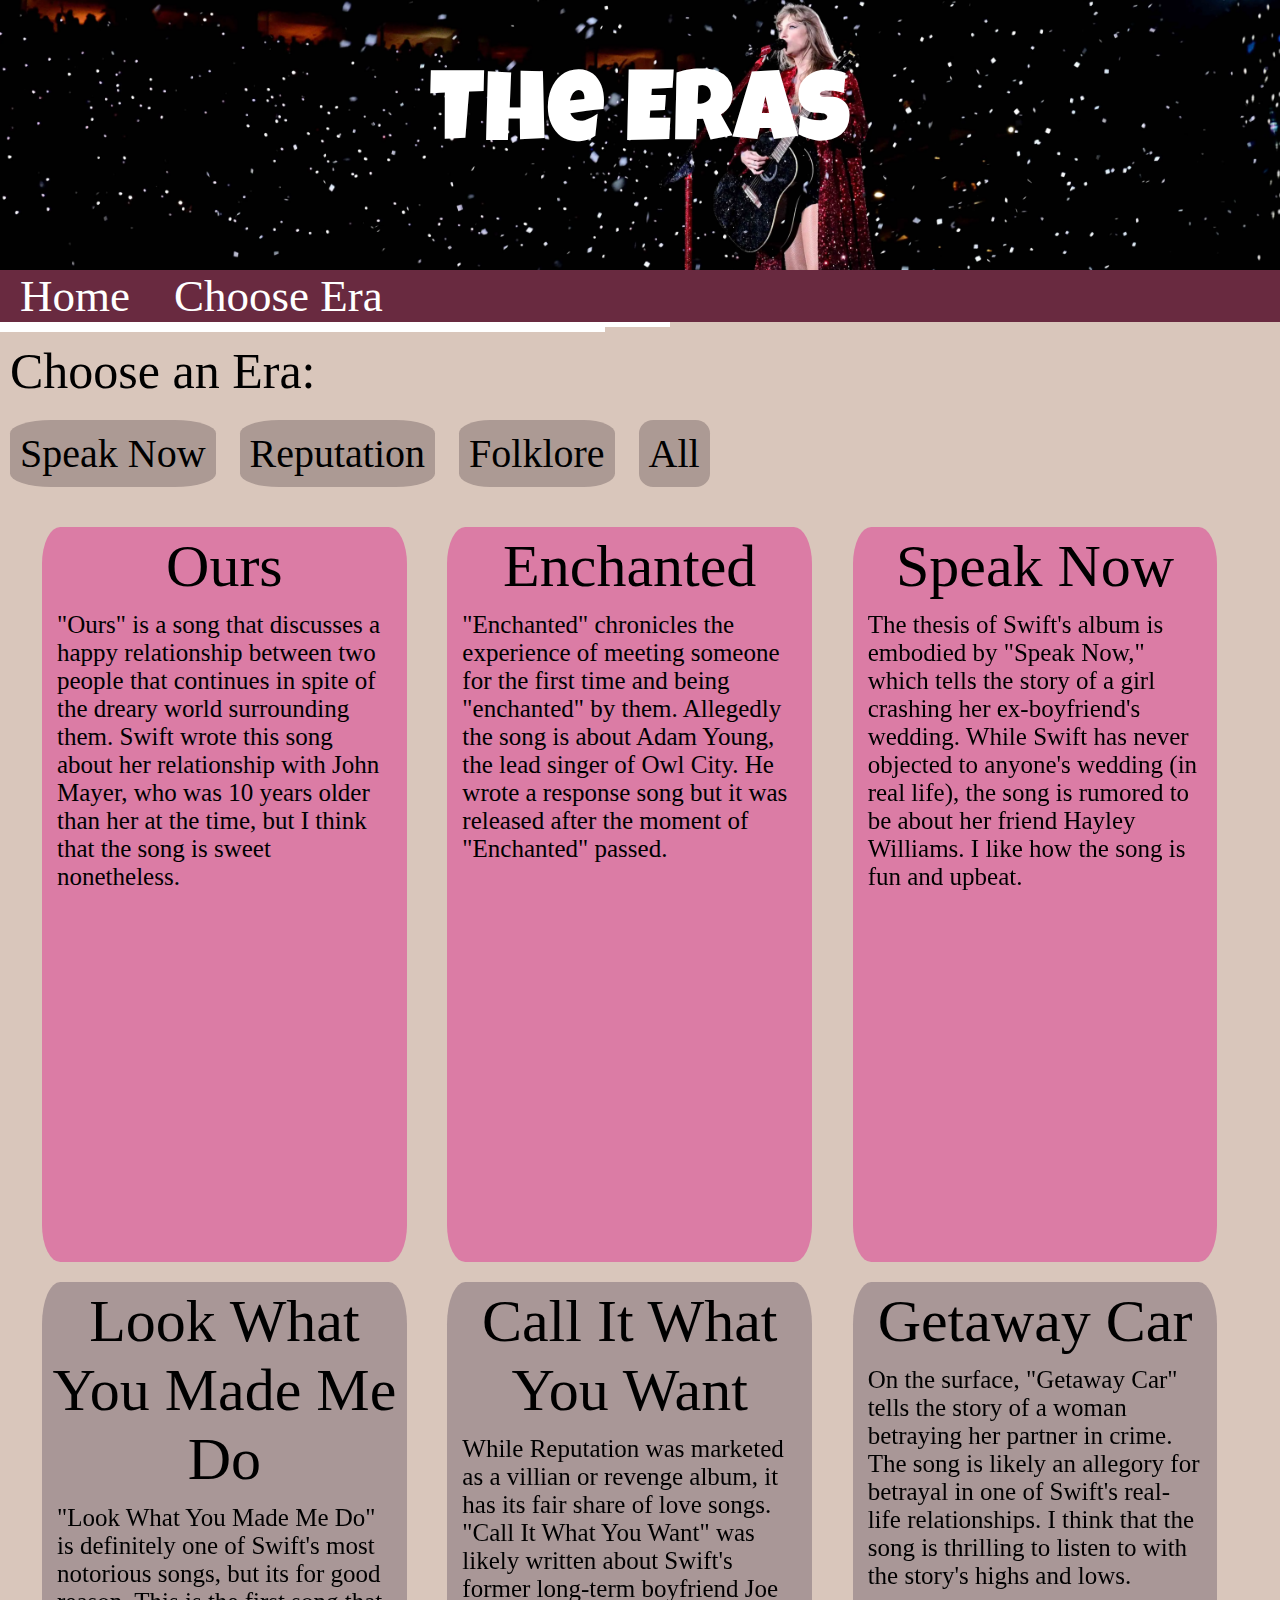
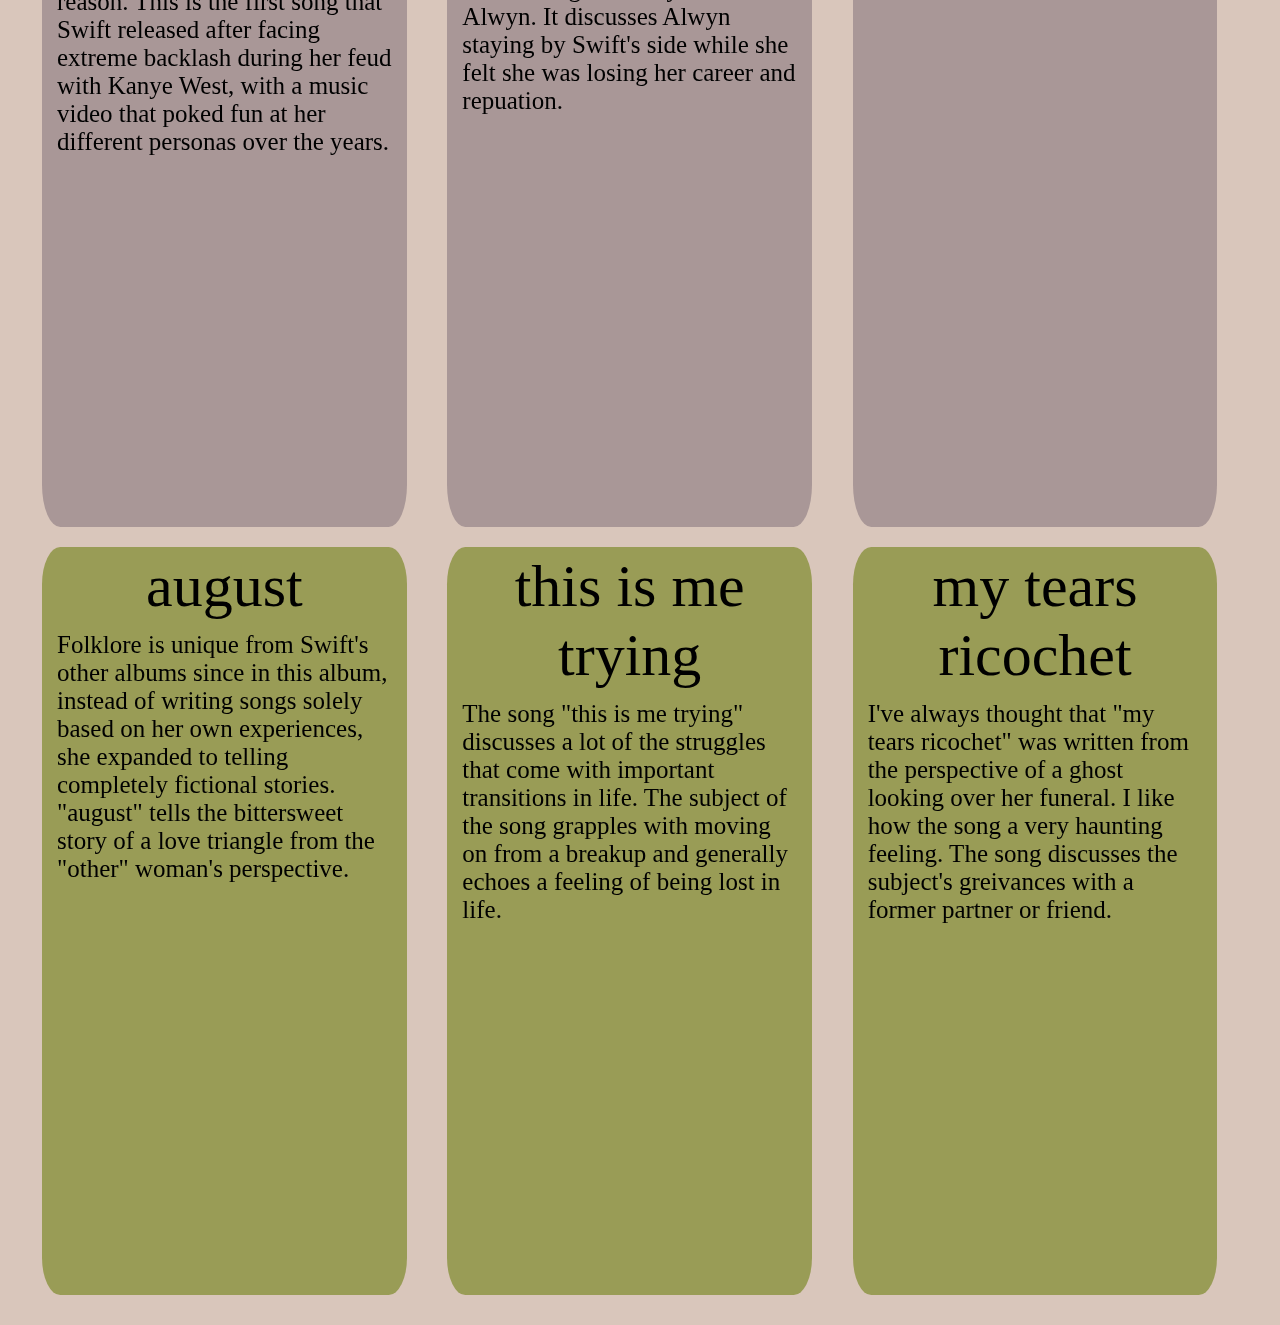
==== chooseEra.html @ 5d0ef764 "trying to get glitter effect to work" ====
<!DOCTYPE html>
<html lang="en">
<head>
    <meta charset="UTF-8">
    <meta name="viewport" content="width=device-width, initial-scale=1.0">
    <link rel="stylesheet" href="css/reset.css">
    <link rel="stylesheet" href="css/style.css">
    <link rel="stylesheet" href="https://fonts.googleapis.com/css?family=Luckiest%20Guy">
    <link rel="stylesheet" href="https://fonts.googleapis.com/css?family=Playfair%20Display%20SC">
    <link rel="stylesheet" href="https://fonts.googleapis.com/css?family=Dancing%20Script">
    <link rel="stylesheet" href="https://fonts.googleapis.com/css?family=Kalam">
    <script src="js/eraChoice.js"></script>
    <title>The Eras</title>
</head>
<body class="choose">
    <header class="choose" onmousemove="snakeMove(event)">
        <img class="snake" src="images/following_snake.png" alt="">
        <h1>The Eras</h1>
        <img class="birdOne" src="images/bird_transparent_background.png" alt="">
    </header>
    <nav>
        <ul>
            <li><a href="index.html">Home</a></li>
            <li><a href="chooseEra.html">Choose Era</a> </li>
            <!-- <li><a href="speakNow.html">Speak Now</a></li>
            <li><a href="reputation.html">Reputation</a></li>
            <li><a href="folklore.html">Folklore</a></li> -->
        </ul>
    </nav>
    <table>
        <tr>
            <td class="four"></td>
            <td class="one"></td>
            <td class="one"></td>
            <td class="two"></td>
            <td class="three"></td>
            <td class="five"></td>
            <td class="one"></td>
            <td class="two"></td>
            <td class="four"></td>
            <td class="one"></td>
            <td class="one"></td>
            <td class="two"></td>
            <td class="three"></td>
            <td class="four"></td>
            <td class="one"></td>
            <td class="five"></td>
            <td class="one"></td>
            <td class="two"></td>
            <td class="one"></td>
            <td class="one"></td>
            <td class="three"></td>
            <td class="two"></td>
            <td class="one"></td>
            <td class="two"></td>
            <td class="four"></td>
            <td class="one"></td>
            <td class="one"></td>
            <td class="five"></td>
            <td class="three"></td>
            <td class="two"></td>
            <td class="three"></td>
            <td class="two"></td>
            <td class="one"></td>
            <td class="four"></td>
            <td class="one"></td>
            <td class="two"></td>
            <td class="three"></td>
            <td class="five"></td>
            <td class="one"></td>
            <td class="two"></td>
            <td class="four"></td>
            <td class="one"></td>
            <td class="one"></td>
            <td class="two"></td>
            <td class="three"></td>
            <td class="four"></td>
            <td class="one"></td>
            <td class="five"></td>
            <td class="one"></td>
            <td class="two"></td>
            <td class="one"></td>
            <td class="one"></td>
            <td class="three"></td>
            <td class="two"></td>
            <td class="one"></td>
            <td class="two"></td>
            <td class="four"></td>
            <td class="one"></td>
            <td class="one"></td>
            <td class="five"></td>
            <td class="three"></td>
            <td class="two"></td>
            <td class="three"></td>
            <td class="two"></td>
            <td class="one"></td>
            <td class="four"></td>
            <td class="one"></td>
            <td class="two"></td>
            <td class="three"></td>
            <td class="five"></td>
            <td class="one"></td>
            <td class="two"></td>
            <td class="four"></td>
            <td class="one"></td>
            <td class="one"></td>
            <td class="two"></td>
            <td class="three"></td>
            <td class="four"></td>
            <td class="one"></td>
            <td class="five"></td>
            <td class="one"></td>
            <td class="two"></td>
            <td class="one"></td>
            <td class="one"></td>
            <td class="three"></td>
            <td class="two"></td>
            <td class="one"></td>
            <td class="four"></td>
            <td class="one"></td>
            <td class="two"></td>
            <td class="three"></td>
            <td class="five"></td>
            <td class="one"></td>
            <td class="two"></td>
            <td class="four"></td>
            <td class="one"></td>
            <td class="one"></td>
            <td class="two"></td>
            <td class="three"></td>
            <td class="four"></td>
            <td class="one"></td>
            <td class="five"></td>
            <td class="one"></td>
            <td class="two"></td>
            <td class="one"></td>
            <td class="one"></td>
            <td class="three"></td>
            <td class="two"></td>
            <td class="one"></td>
            <td class="two"></td>
            <td class="four"></td>
            <td class="one"></td>
            <td class="one"></td>
            <td class="five"></td>
            <td class="three"></td>
            <td class="two"></td>
            <td class="three"></td>
            <td class="two"></td>
            <td class="one"></td>
            <td class="four"></td>
            <td class="five"></td>

            <td class="four_desktop"></td>
            <td class="one_desktop"></td>
            <td class="one_desktop"></td>
            <td class="two_desktop"></td>
            <td class="three_desktop"></td>
            <td class="four_desktop"></td>
            <td class="one_desktop"></td>
            <td class="five_desktop"></td>
            <td class="one_desktop"></td>
            <td class="two_desktop"></td>
            <td class="one_desktop"></td>
            <td class="one_desktop"></td>
            <td class="three_desktop"></td>
            <td class="two_desktop"></td>
            <td class="one_desktop"></td>
            <td class="two_desktop"></td>
            <td class="four_desktop"></td>
            <td class="one_desktop"></td>
            <td class="one_desktop"></td>
            <td class="five_desktop"></td>
            <td class="three_desktop"></td>
            <td class="two_desktop"></td>
            <td class="three_desktop"></td>
            <td class="two_desktop"></td>
            <td class="one_desktop"></td>
            <td class="four_desktop"></td>
            <td class="one_desktop"></td>
            <td class="two_desktop"></td>
            <td class="three_desktop"></td>
            <td class="five_desktop"></td>
            <td class="one_desktop"></td>
            <td class="two_desktop"></td>
            <td class="four_desktop"></td>
            <td class="one_desktop"></td>
        </tr>
        <tr>
            <td class="two"></td>
                <td class="five"></td>
                <td class="one"></td>
                <td class="five"></td>
                <td class="one"></td>
                <td class="one"></td>
                <td class="four"></td>
                <td class="two"></td>
                <td class="three"></td>
                <td class="four"></td>
                <td class="one"></td>
                <td class="five"></td>
                <td class="one"></td>
                <td class="four"></td>
                <td class="two"></td>
                <td class="five"></td>
                <td class="one"></td>
                <td class="two"></td>
                <td class="three"></td>
                <td class="four"></td>
                <td class="one"></td>
                <td class="one"></td>
                <td class="four"></td>
                <td class="five"></td>
                <td class="three"></td>
                <td class="four"></td>
                <td class="one"></td>
                <td class="two"></td>
                <td class="one"></td>
                <td class="four"></td>
                <td class="three"></td>
                <td class="one"></td>
                <td class="two"></td>
                <td class="five"></td>
                <td class="one"></td>
                <td class="five"></td>
                <td class="one"></td>
                <td class="one"></td>
                <td class="four"></td>
                <td class="two"></td>
                <td class="three"></td>
                <td class="four"></td>
                <td class="one"></td>
                <td class="five"></td>
                <td class="one"></td>
                <td class="four"></td>
                <td class="two"></td>
                <td class="five"></td>
                <td class="one"></td>
                <td class="two"></td>
                <td class="three"></td>
                <td class="four"></td>
                <td class="one"></td>
                <td class="one"></td>
                <td class="four"></td>
                <td class="five"></td>
                <td class="three"></td>
                <td class="four"></td>
                <td class="one"></td>
                <td class="two"></td>
                <td class="one"></td>
                <td class="four"></td>
                <td class="three"></td>
                <td class="one"></td>
                <td class="two"></td>
                <td class="five"></td>
                <td class="one"></td>
                <td class="five"></td>
                <td class="one"></td>
                <td class="one"></td>
                <td class="four"></td>
                <td class="two"></td>
                <td class="three"></td>
                <td class="two"></td>
                <td class="three"></td>
                <td class="four"></td>
                <td class="one"></td>
                <td class="five"></td>
                <td class="one"></td>
                <td class="four"></td>
                <td class="two"></td>
                <td class="five"></td>
                <td class="one"></td>
                <td class="two"></td>
                <td class="three"></td>
                <td class="four"></td>
                <td class="one"></td>
                <td class="one"></td>
                <td class="four"></td>
                <td class="five"></td>
                <td class="three"></td>
                <td class="four"></td>
                <td class="one"></td>
                <td class="two"></td>
                <td class="one"></td>
                <td class="four"></td>
                <td class="three"></td>
                <td class="one"></td>
                <td class="two"></td>
                <td class="five"></td>
                <td class="one"></td>
                <td class="five"></td>
                <td class="one"></td>
                <td class="one"></td>
                <td class="four"></td>
                <td class="two"></td>
                <td class="three"></td>
                <td class="four"></td>
                <td class="one"></td>
                <td class="five"></td>
                <td class="one"></td>
                <td class="four"></td>
                <td class="two"></td>
                <td class="five"></td>
                <td class="one"></td>
                <td class="two"></td>
                <td class="three"></td>
                <td class="four"></td>
                <td class="one"></td>
                <td class="one"></td>
                <td class="two"></td>
        </tr>
    </table>

    <main>
        <h2>Choose an Era:</h2>
        <nav>
            <button onClick="chooseSpeakNow()" >Speak Now</button>
            <button onClick="chooseReputation()" >Reputation</button>
            <button onClick="chooseFolklore()" >Folklore</button>
            <button onClick="chooseAll()">All</button>
        </nav>

        <div class="song_container">
            <div class="song_speak">
                <h3>Ours</h3>
                <p>"Ours" is a song that discusses a happy relationship between two people
                    that continues in spite of the dreary world surrounding them. Swift
                    wrote this song about her relationship with John Mayer, who 
                    was 10 years older than her at the time, but I think that the song
                    is sweet nonetheless.
                </p>
                <iframe style="border-radius:12px" src="https://open.spotify.com/embed/track/3yNJkriPzWjkkDAWHIAVUq?utm_source=generator" width="100%" height="352" frameBorder="0" allowfullscreen="" allow="autoplay; clipboard-write; encrypted-media; fullscreen; picture-in-picture" loading="lazy"></iframe>
            </div>

            <div class="song_speak">
                <h3>Enchanted</h3>
                <p>
                    "Enchanted" chronicles the experience of meeting someone for the first
                    time and being "enchanted" by them. Allegedly the song is about Adam Young, 
                    the lead singer of Owl City. He wrote a response song but it was released 
                    after the moment of "Enchanted" passed.
                </p>
                <iframe style="border-radius:12px" src="https://open.spotify.com/embed/track/3sW3oSbzsfecv9XoUdGs7h?utm_source=generator" width="100%" height="352" frameBorder="0" allowfullscreen="" allow="autoplay; clipboard-write; encrypted-media; fullscreen; picture-in-picture" loading="lazy"></iframe>
            </div>

            <div class="song_speak">
                <h3>Speak Now</h3>
                <p>
                    The thesis of Swift's album is embodied by "Speak Now," which tells 
                    the story of a girl crashing her ex-boyfriend's wedding. While Swift 
                    has never objected to anyone's wedding (in real life), the song is 
                    rumored to be about her friend Hayley Williams. I like how the song is 
                    fun and upbeat.
                </p>
                <iframe style="border-radius:12px" src="https://open.spotify.com/embed/track/5xXqyjLicvEpch72qEryFT?utm_source=generator" width="100%" height="352" frameBorder="0" allowfullscreen="" allow="autoplay; clipboard-write; encrypted-media; fullscreen; picture-in-picture" loading="lazy"></iframe>
            </div>

            <div class="song_rep">
                <h3>Look What You Made Me Do</h3>
                <p>
                    "Look What You Made Me Do" is definitely one of Swift's most 
                    notorious songs, but its for good reason. This is the first song 
                    that Swift released after facing extreme backlash during her feud 
                    with Kanye West, with a music video that poked fun at her different 
                    personas over the years.
                </p>
                <iframe style="border-radius:12px" src="https://open.spotify.com/embed/track/1P17dC1amhFzptugyAO7Il?utm_source=generator" width="100%" height="352" frameBorder="0" allowfullscreen="" allow="autoplay; clipboard-write; encrypted-media; fullscreen; picture-in-picture" loading="lazy"></iframe>
            </div>
            <div class="song_rep">
                <h3>Call It What You Want</h3>
                <p>
                    While Reputation was marketed as a villian or revenge album, 
                    it has its fair share of love songs. "Call It What You Want" was 
                    likely written about Swift's former long-term boyfriend Joe Alwyn. 
                    It discusses Alwyn staying by Swift's side while she felt she was 
                    losing her career and repuation.
                </p>
                <iframe style="border-radius:12px" src="https://open.spotify.com/embed/track/1GwMQaZz6Au3QLDbjbMdme?utm_source=generator" width="100%" height="352" frameBorder="0" allowfullscreen="" allow="autoplay; clipboard-write; encrypted-media; fullscreen; picture-in-picture" loading="lazy"></iframe>
            </div>
            <div class="song_rep">
                <h3>Getaway Car</h3>
                <p>
                    On the surface, "Getaway Car" tells the story of a woman betraying her 
                    partner in crime. The song is likely an allegory for betrayal in 
                    one of Swift's real-life relationships. I think that the 
                    song is thrilling to listen to with the story's highs and lows.
                </p>
                <iframe style="border-radius:12px" src="https://open.spotify.com/embed/track/0VE4kBnHJUgtMf0dy6DRmW?utm_source=generator" width="100%" height="352" frameBorder="0" allowfullscreen="" allow="autoplay; clipboard-write; encrypted-media; fullscreen; picture-in-picture" loading="lazy"></iframe>

            </div>

            <div class="song_folklore">
                <h3>august</h3>
                <p>
                    Folklore is unique from Swift's other albums since 
                    in this album, instead of writing songs solely based on 
                    her own experiences, she expanded to telling 
                    completely fictional stories. "august" tells the bittersweet story of 
                    a love triangle from the "other" woman's perspective.
                </p>
                <iframe style="border-radius:12px" src="https://open.spotify.com/embed/track/6nK2pIKFcRc5frrZKHgsiT?utm_source=generator" width="100%" height="352" frameBorder="0" allowfullscreen="" allow="autoplay; clipboard-write; encrypted-media; fullscreen; picture-in-picture" loading="lazy"></iframe>
            </div>
            <div class="song_folklore">
                <h3>this is me trying</h3>
                <p>
                    The song "this is me trying" discusses a lot of 
                    the struggles that come with important transitions in life. 
                    The subject of the song grapples with moving on from 
                    a breakup and generally echoes a feeling of being lost in life.
                </p>
                <iframe style="border-radius:12px" src="https://open.spotify.com/embed/track/7cm50Lw03k6VvRauJtkyTj?utm_source=generator" width="100%" height="352" frameBorder="0" allowfullscreen="" allow="autoplay; clipboard-write; encrypted-media; fullscreen; picture-in-picture" loading="lazy"></iframe>
            </div>
            <div class="song_folklore">
                <h3>my tears ricochet</h3>
                <p>
                    I've always thought that "my tears ricochet" was 
                    written from the perspective of a ghost looking over 
                    her funeral. I like how the song a very haunting feeling. 
                    The song discusses the subject's greivances with 
                    a former partner or friend.
                </p>
                <iframe style="border-radius:12px" src="https://open.spotify.com/embed/track/5P2bHCDM2tsgIaYWsZMhu5?utm_source=generator" width="100%" height="352" frameBorder="0" allowfullscreen="" allow="autoplay; clipboard-write; encrypted-media; fullscreen; picture-in-picture" loading="lazy"></iframe>
            </div>

        </div>
    </main>

</body>
</html>
---- css/style.css ----
@keyframes flyIn {
    from { transform: translateY(100%); }
    to { transform: translateY(0%); }
}

@keyframes flyOut {
    from { transform: translateY(0%); }
    to { transform: translateY(100%); }
}

header.speak {
    background-color: #923c81;
}

header.eras {
    background-color: rgb(255, 32, 125);
    height: 150px;
}

header.choose {
    background-color: #aa4f69;
    height: 150px;
}

h1 {
    font-size: 100px;
    text-align: center;
}

.speak h1 {
    color: white;
    font-family: 'Dancing Script', 'Times New Roman', Times, serif;
}

body.speak {
    background-color: #e2b7ce;
}

body.folklore {
    background-color: #ccc494;
}

body.choose {
    background-color: #d9c6bb;
}

div.song_container {
    display: grid;
    grid-template-columns: 1fr;
    width: 95%;
    margin: 20px auto;
}

h3 {
    font-size: 60px;
    text-align: center;
}

p {
    font-size: 25px;
    display: inline-block;
    margin: 10px;
}

.eras p {
    font-size: 30px;
}

div.song_container div {
    border-radius: 5%;
    padding: 5px;
    width: 90%;
    margin: 10px;
    /* animation-name: flyIn;
    animation-duration: 4s; */
}

div.song_speak {
    background-color: #db7ca5;
}

div.song_rep {
    background-color: rgb(169, 151, 151);
}

div.song_folklore {
    background-color: #999c56;
}

@keyframes shimmerOne {
    /* 0% {background-color: gold;}
    100% {background-color: rgb(254, 240, 155);} */
    0% {background-color: white;}
    100% {background-color: silver;}
}

/* @keyframes shimmerTwo {
    from {background-color: gold;}
    to {background-color: white;}
} */

span {
    background-color: white;
    display: inline-block;
    width: 5px;
    height: 5px;
    margin: 0px;
    /* animation-name: shimmerOne;
    animation-duration: 2s;
    animation-iteration-count: infinite;
    animation-direction: alternate; */
}

.two {
    animation-name: shimmerOne;
    animation-duration: 0.75s;
    animation-iteration-count: infinite;
    animation-direction: alternate;
}

.three {
    animation-name: shimmerOne;
    animation-duration: 0.75s;
    animation-delay: 0.25s;
    animation-iteration-count: infinite;
    animation-direction: alternate;
}

.four {
    animation-name: shimmerOne;
    animation-duration: 0.75s;
    animation-delay: 0.5s;
    animation-iteration-count: infinite;
    animation-direction: alternate;
}

.five {
    animation-name: shimmerOne;
    animation-duration: 0.75s;
    animation-delay: 0.75s;
    animation-iteration-count: infinite;
    animation-direction: alternate;
}

.one_desktop {
    display: none;
}

.two_desktop {
    display: none;
    animation-name: shimmerOne;
    animation-duration: 0.75s;
    animation-iteration-count: infinite;
    animation-direction: alternate;
}

.three_desktop {
    display: none;
    animation-name: shimmerOne;
    animation-duration: 0.75s;
    animation-delay: 0.25s;
    animation-iteration-count: infinite;
    animation-direction: alternate;
}

.four_desktop {
    display: none;
    animation-name: shimmerOne;
    animation-duration: 0.75s;
    animation-delay: 0.5s;
    animation-iteration-count: infinite;
    animation-direction: alternate;
}

.five_desktop {
    display: none;
    animation-name: shimmerOne;
    animation-duration: 0.75s;
    animation-delay: 0.75s;
    animation-iteration-count: infinite;
    animation-direction: alternate;
}

td {
    background-color: white;
    /* display: inline-block; */
    width: 5px;
    height: 5px;
    /* margin: 0px;
    padding: 0px; */
}

nav ul {
    list-style-type: none;
    margin: 0;
    padding: 0;
    width: 100%;
    background-color: #632e6d;
  }
  
nav li a {
    display: block;
    color: white;
    font-size: 50px;
    padding: 10px;
  }

nav li a:hover {
    background-color: #8945be;
}

.reputation nav ul {
    background-color: #002c23;
}

.reputation nav li a:hover {
    background-color: #004a3a;
}

.folklore nav ul {
    background-color: #d6b56e;
}

.folklore nav li a {
    color: black;
}

.folklore nav li a:hover {
    background-color: #d9cb9b;
}

.eras nav ul {
    background-color: #ff4cc9;
}

.eras nav li a:hover {
    background-color: #ec7fcc;
}

.choose nav ul {
    background-color: #692a40;
}

.choose nav li a:hover {
    background-color: #813f56;
}

body.eras {
    background-color: #e2b7ce;
}

header.folklore {
    background-color: #004a3a;
}

header.eras h1 {
    font-family: 'Luckiest Guy', Times, serif;
    font-size: 80px;
    text-shadow: 1px 1px 5px black;
    color: white;
    padding: 15px 0px;
}

header.choose h1 {
    font-family: 'Luckiest Guy', Times, serif;
    padding: 15px 0px;
}

header.reputation h1 {
    font-family: "Playfair Dispay SC", Times, serif;
}

header.folklore h1 {
    padding: 20px 0px;
    color: #d6b56e;
    font-family: "Kalam", Times, serif;
    text-shadow: 1px 1px 10px black;
}

figcaption {
    font-size: 30px;
}

figure {
    display: block;
    width: 95%;
    margin: 20px auto;
}

.eras p {
    display: inline-block;
    margin: 20px 10px;
}

div.text_picture {
    display: grid;
    grid-template-columns: 1fr;
    width: 95%;
    margin: 20px auto;
}

h2 {
    font-size: 50px;
    margin: 10px;
}

button {
    font-size: 40px;
    padding: 10px;
    background-color: #ac9a94;
    margin: 10px;
    border-radius: 20%;
}

.birdOne {
    position: fixed;
    right: -250px;
    top: 0;
}

@keyframes birdFly {
    from { right: -250px; }
    to { right: 1800px; }
}

.snake {
    position: fixed;
    left: 0px;
    top: 0px;
    display: none;
    max-height: 200px;
    max-width: 200px;
}

.eras img {
    border-radius: 10px;
    padding: 10px;
    border: 10px solid palevioletred;
}

@media only screen and (min-width: 600px) {
   
    div.song_container {
        grid-template-columns: 1fr 1fr;
    }

    h1 {
        font-size: 100px;
    }

    header.eras {
        background-image: url('../images/wide_swift_background.webp');
        height: 300px;
        background-position-x: center;
        background-size: cover;
        background-repeat: no-repeat;
    }

    header.eras h1 {
        padding: 100px 0px;
        color: white;
        font-size: 80px;
        font-family: 'Luckiest Guy', Times, serif;
    }

    header.speak {
        background-image: url('../images/speaknow_glitter_background.jpg');
        height: 270px;
        background-size: cover;
        background-position-y: center;
    }

    header.choose {
        background-image: url('../images/choose_era_background.webp');
        height: 270px;
        background-size: cover;
        background-position-y: center;
    }

    header.choose h1 {
        color: white;
        padding: 70px 0px;
    }

    header.speak h1 {
        padding: 70px 0px;
        color: white;
        text-shadow: 1px 1px 5px black;
        font-weight: 600;
    }

    header.reputation {
        background-image: url('../images/rep_background.jpg');
        height: 270px;
    }

    header.reputation h1 {
        padding: 80px 0px;
    }

    header.folklore {
        background-image: url('../images/folkore_background.jpg');
        height: 270px;
        background-position-y: center;
        background-size: cover;
    }

    header.folklore h1 {
        padding: 70px 0px;
    }

    nav ul {
        list-style-type: none;
        margin: 0;
        padding: 0;
    }
    
    nav li a {
        display: inline;
        font-size: 45px;
        margin: 0 10px;
        padding: 0 10px;
    }

    nav li {
        display: inline;
    }
}

@media only screen and (min-width: 768px) {
    div.text_picture {
        grid-template-columns: 1fr 1fr;
    }
    
    div.song_container {
        grid-template-columns: 1fr 1fr 1fr;
    }

    .one_desktop {
        display: revert;
    }

    /* .two_desktop {
        display: inline-block;
    }
    
    .three_desktop {
        display: inline-block;
    }
    
    .four_desktop {
        display: inline-block;
    }
    
    .five_desktop {
        display: inline-block;
    } */

    header.eras {
        height: 400px;
    }

    header.eras h1 {
        padding: 150px 0px;
        font-size: 100px;
    }

    div.song_container div:hover {
        transform: rotateY(-20deg);
    }
}
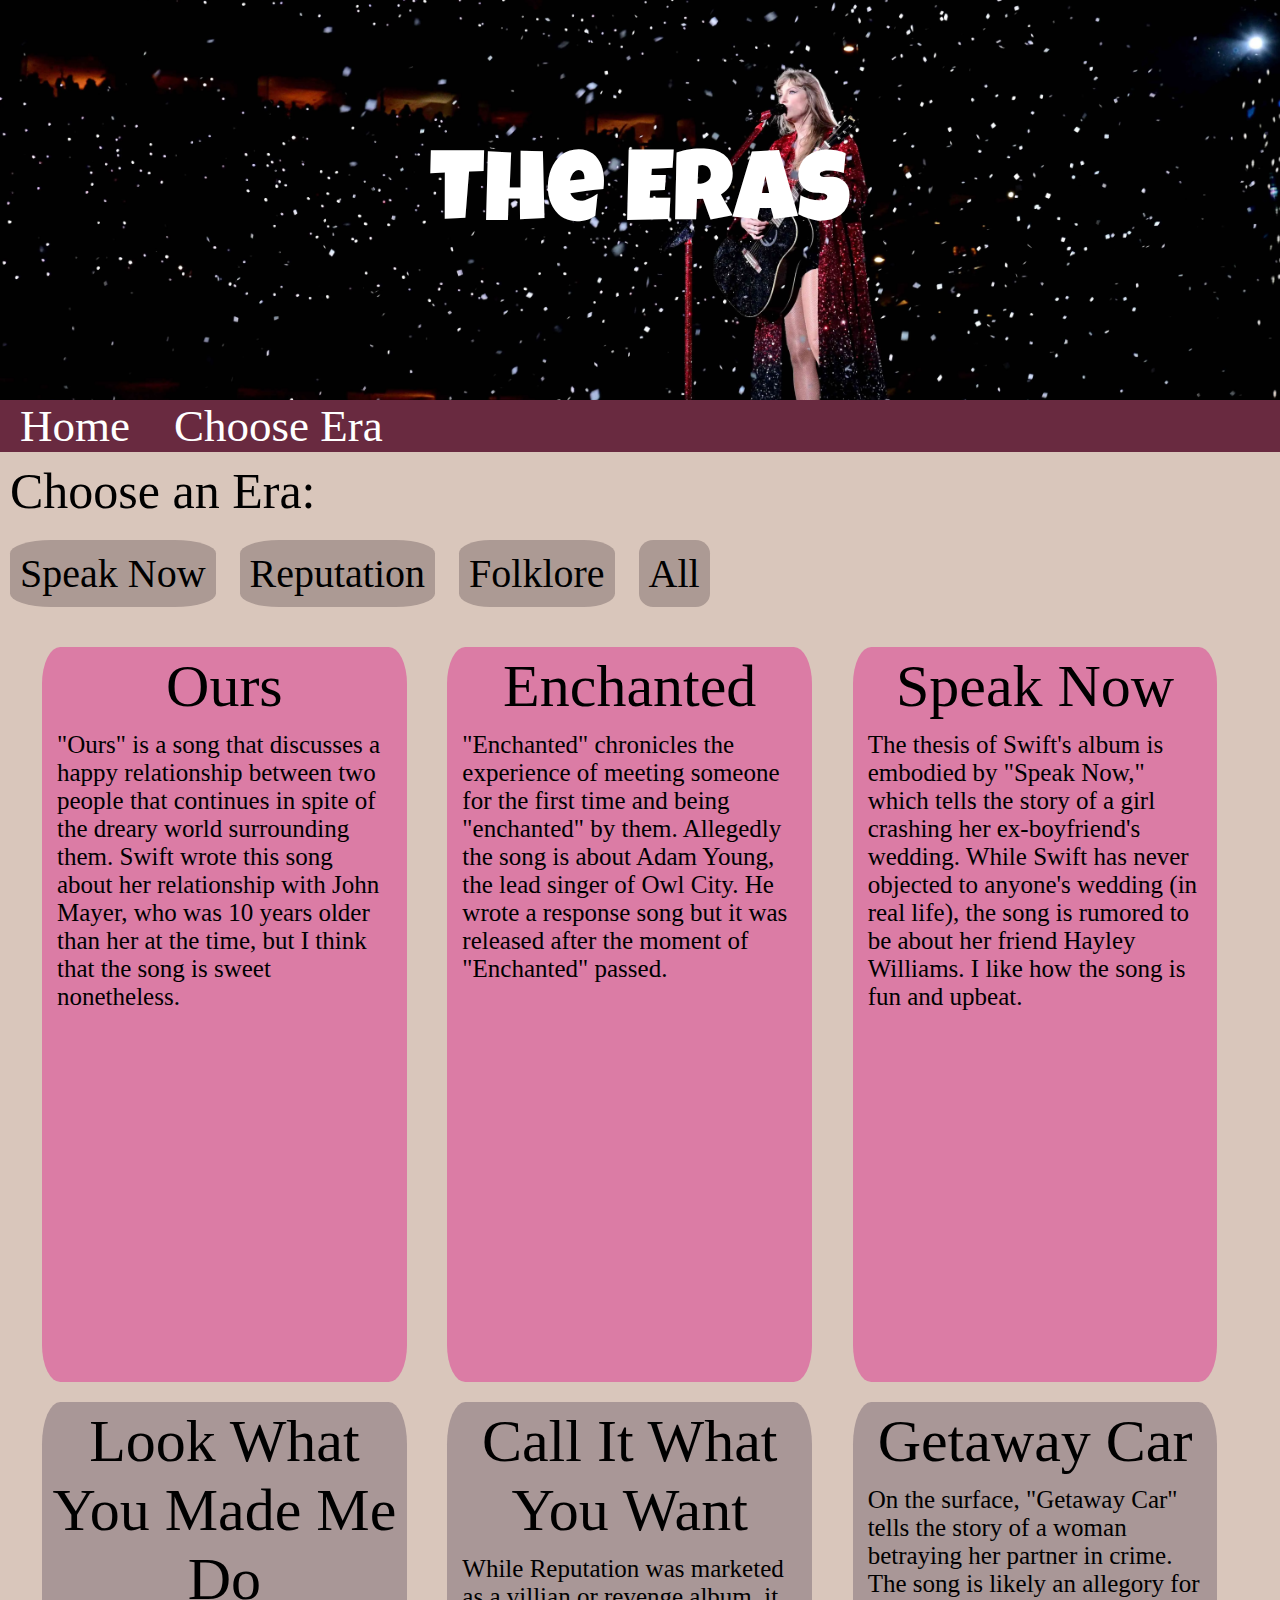
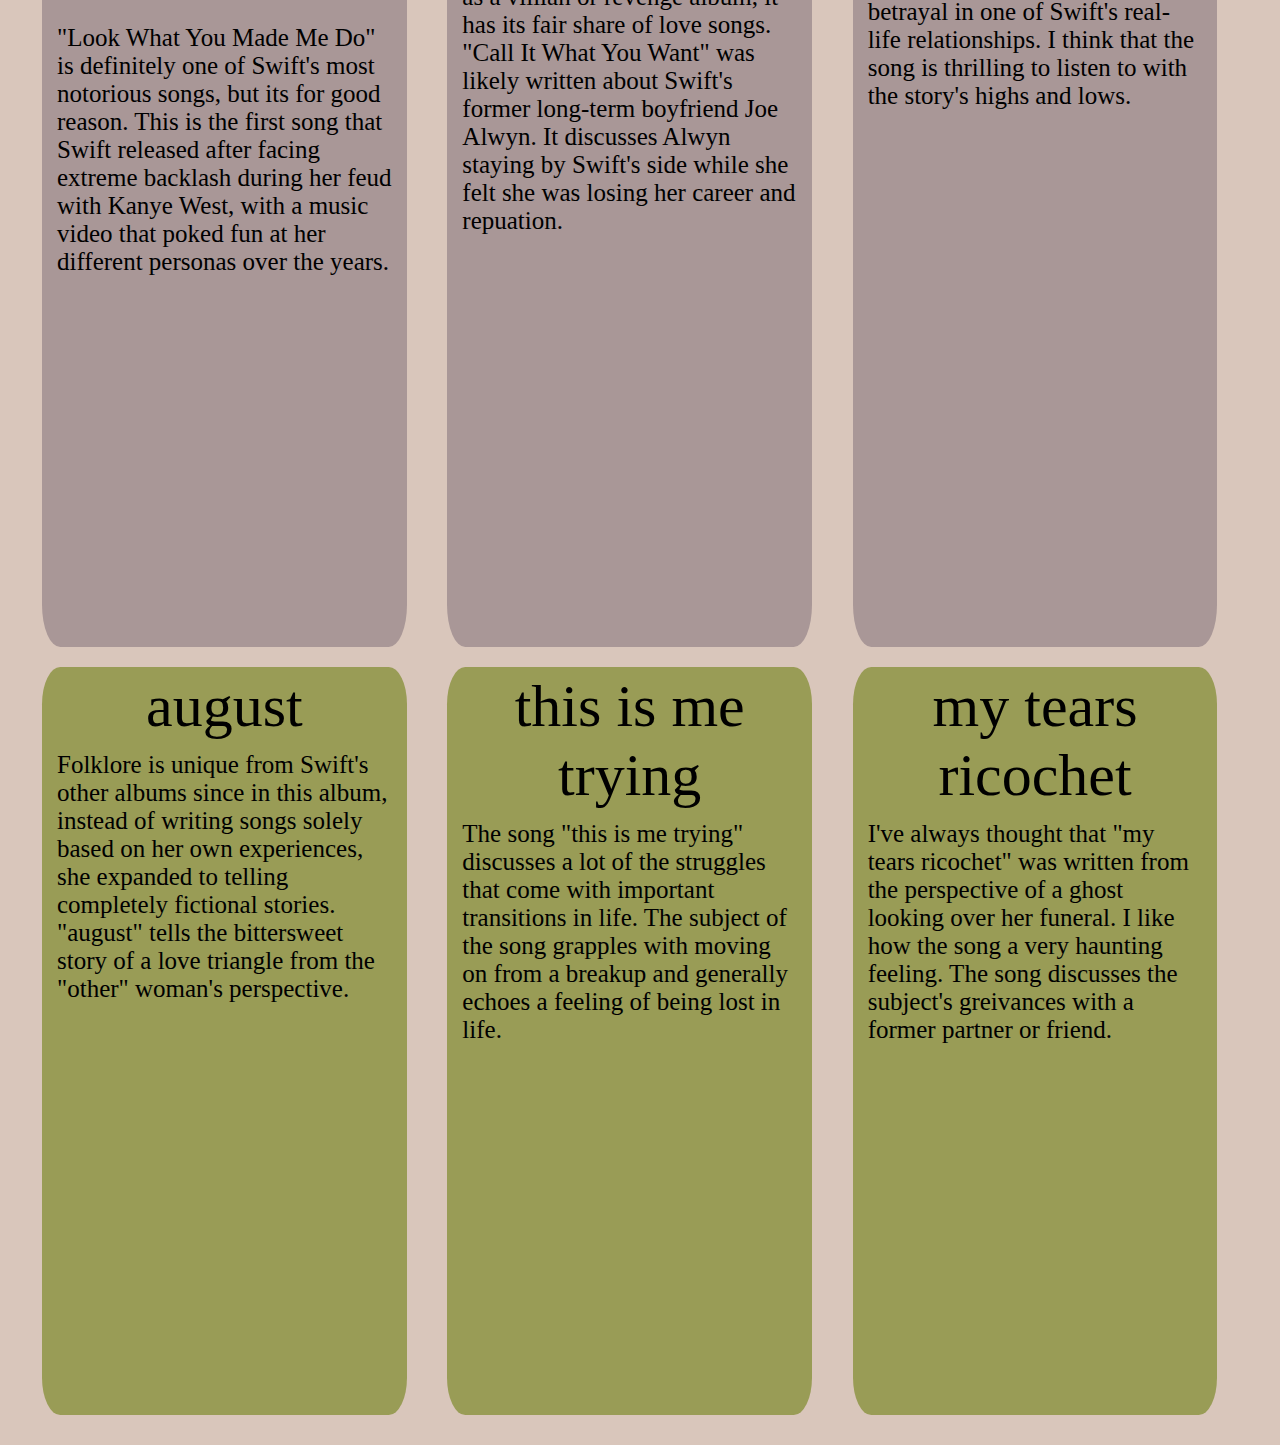
==== commit 030e2e85: "finished glitter effect and fixed snake effect to work with clicking" ====
--- a/chooseEra.html
+++ b/chooseEra.html
@@ -12,8 +12,8 @@
     <script src="js/eraChoice.js"></script>
     <title>The Eras</title>
 </head>
-<body class="choose">
-    <header class="choose" onmousemove="snakeMove(event)">
+<body class="choose" onmousemove="snakeMove(event)">
+    <header class="choose">
         <img class="snake" src="images/following_snake.png" alt="">
         <h1>The Eras</h1>
         <img class="birdOne" src="images/bird_transparent_background.png" alt="">
@@ -185,6 +185,131 @@
             <td class="two_desktop"></td>
             <td class="four_desktop"></td>
             <td class="one_desktop"></td>
+
+            <td class="four_small"></td>
+            <td class="one_small"></td>
+            <td class="one_small"></td>
+            <td class="two_small"></td>
+            <td class="three_small"></td>
+            <td class="five_small"></td>
+            <td class="one_small"></td>
+            <td class="two_small"></td>
+            <td class="four_small"></td>
+            <td class="one_small"></td>
+            <td class="one_small"></td>
+            <td class="two_small"></td>
+            <td class="three_small"></td>
+            <td class="four_small"></td>
+            <td class="one_small"></td>
+            <td class="five_small"></td>
+            <td class="one_small"></td>
+            <td class="two_small"></td>
+            <td class="one_small"></td>
+            <td class="one_small"></td>
+            <td class="three_small"></td>
+            <td class="two_small"></td>
+            <td class="one_small"></td>
+            <td class="two_small"></td>
+            <td class="four_small"></td>
+            <td class="one_small"></td>
+            <td class="one_small"></td>
+            <td class="five_small"></td>
+            <td class="three_small"></td>
+            <td class="two_small"></td>
+            <td class="three_small"></td>
+            <td class="two_small"></td>
+            <td class="one_small"></td>
+            <td class="four_small"></td>
+            <td class="one_small"></td>
+            <td class="two_small"></td>
+            <td class="three_small"></td>
+            <td class="five_small"></td>
+            <td class="one_small"></td>
+            <td class="two_small"></td>
+            <td class="four_small"></td>
+            <td class="one_small"></td>
+            <td class="one_small"></td>
+            <td class="two_small"></td>
+            <td class="three_small"></td>
+            <td class="four_small"></td>
+            <td class="one_small"></td>
+            <td class="five_small"></td>
+            <td class="one_small"></td>
+            <td class="two_small"></td>
+            <td class="one_small"></td>
+            <td class="one_small"></td>
+            <td class="three_small"></td>
+            <td class="two_small"></td>
+            <td class="one_small"></td>
+            <td class="two_small"></td>
+            <td class="four_small"></td>
+            <td class="one_small"></td>
+            <td class="one_small"></td>
+            <td class="five_small"></td>
+            <td class="three_small"></td>
+            <td class="two_small"></td>
+
+            <td class="two_large"></td>
+            <td class="three_large"></td>
+            <td class="two_large"></td>
+            <td class="one_large"></td>
+            <td class="four_large"></td>
+            <td class="one_large"></td>
+            <td class="two_large"></td>
+            <td class="three_large"></td>
+            <td class="five_large"></td>
+            <td class="one_large"></td>
+            <td class="two_large"></td>
+            <td class="four_large"></td>
+            <td class="one_large"></td>
+            <td class="one_large"></td>
+            <td class="two_large"></td>
+            <td class="three_large"></td>
+            <td class="four_large"></td>
+            <td class="one_large"></td>
+            <td class="five_large"></td>
+            <td class="one_large"></td>
+            <td class="two_large"></td>
+            <td class="one_large"></td>
+            <td class="one_large"></td>
+            <td class="three_large"></td>
+            <td class="two_large"></td>
+            <td class="one_large"></td>
+            <td class="four_large"></td>
+            <td class="one_large"></td>
+            <td class="two_large"></td>
+            <td class="three_large"></td>
+            <td class="five_large"></td>
+            <td class="one_large"></td>
+            <td class="two_large"></td>
+            <td class="four_large"></td>
+            <td class="one_large"></td>
+            <td class="one_large"></td>
+            <td class="two_large"></td>
+            <td class="three_large"></td>
+            <td class="four_large"></td>
+            <td class="one_large"></td>
+            <td class="five_large"></td>
+            <td class="one_large"></td>
+            <td class="two_large"></td>
+            <td class="one_large"></td>
+            <td class="one_large"></td>
+            <td class="three_large"></td>
+            <td class="two_large"></td>
+            <td class="one_large"></td>
+            <td class="two_large"></td>
+            <td class="four_large"></td>
+            <td class="one_large"></td>
+            <td class="one_large"></td>
+            <td class="five_large"></td>
+            <td class="three_large"></td>
+            <td class="two_large"></td>
+            <td class="three_large"></td>
+            <td class="two_large"></td>
+            <td class="one_large"></td>
+            <td class="four_large"></td>
+            <td class="five_large"></td>
+
         </tr>
         <tr>
             <td class="two"></td>
@@ -308,6 +433,165 @@
                 <td class="one"></td>
                 <td class="one"></td>
                 <td class="two"></td>
+
+                <td class="one_desktop"></td>
+                <td class="four_desktop"></td>
+                <td class="five_desktop"></td>
+                <td class="three_desktop"></td>
+                <td class="four_desktop"></td>
+                <td class="one_desktop"></td>
+                <td class="two_desktop"></td>
+                <td class="one_desktop"></td>
+                <td class="four_desktop"></td>
+                <td class="three_desktop"></td>
+                <td class="one_desktop"></td>
+                <td class="two_desktop"></td>
+                <td class="five_desktop"></td>
+                <td class="one_desktop"></td>
+                <td class="five_desktop"></td>
+                <td class="one_desktop"></td>
+                <td class="one_desktop"></td>
+                <td class="four_desktop"></td>
+                <td class="two_desktop"></td>
+                <td class="three_desktop"></td>
+                <td class="four_desktop"></td>
+                <td class="one_desktop"></td>
+                <td class="five_desktop"></td>
+                <td class="one_desktop"></td>
+                <td class="four_desktop"></td>
+                <td class="two_desktop"></td>
+                <td class="five_desktop"></td>
+                <td class="one_desktop"></td>
+                <td class="two_desktop"></td>
+                <td class="three_desktop"></td>
+                <td class="four_desktop"></td>
+                <td class="one_desktop"></td>
+                <td class="one_desktop"></td>
+                <td class="four_desktop"></td>
+
+                <td class="two_small"></td>
+                <td class="one_small"></td>
+                <td class="four_small"></td>
+                <td class="three_small"></td>
+                <td class="one_small"></td>
+                <td class="two_small"></td>
+                <td class="five_small"></td>
+                <td class="one_small"></td>
+                <td class="five_small"></td>
+                <td class="one_small"></td>
+                <td class="one_small"></td>
+                <td class="four_small"></td>
+                <td class="two_small"></td>
+                <td class="three_small"></td>
+                <td class="two_small"></td>
+                <td class="three_small"></td>
+                <td class="four_small"></td>
+                <td class="one_small"></td>
+                <td class="five_small"></td>
+                <td class="one_small"></td>
+                <td class="four_small"></td>
+                <td class="two_small"></td>
+                <td class="five_small"></td>
+                <td class="one_small"></td>
+                <td class="two_small"></td>
+                <td class="three_small"></td>
+                <td class="four_small"></td>
+                <td class="one_small"></td>
+                <td class="one_small"></td>
+                <td class="four_small"></td>
+                <td class="five_small"></td>
+                <td class="three_small"></td>
+                <td class="four_small"></td>
+                <td class="one_small"></td>
+                <td class="two_small"></td>
+                <td class="one_small"></td>
+                <td class="four_small"></td>
+                <td class="three_small"></td>
+                <td class="one_small"></td>
+                <td class="two_small"></td>
+                <td class="five_small"></td>
+                <td class="one_small"></td>
+                <td class="five_small"></td>
+                <td class="one_small"></td>
+                <td class="one_small"></td>
+                <td class="four_small"></td>
+                <td class="two_small"></td>
+                <td class="three_small"></td>
+                <td class="four_small"></td>
+                <td class="one_small"></td>
+                <td class="five_small"></td>
+                <td class="one_small"></td>
+                <td class="four_small"></td>
+                <td class="two_small"></td>
+                <td class="five_small"></td>
+                <td class="one_small"></td>
+                <td class="two_small"></td>
+                <td class="three_small"></td>
+                <td class="four_small"></td>
+                <td class="one_small"></td>
+                <td class="one_small"></td>
+                <td class="two_small"></td>
+
+                <td class="four_large"></td>
+                <td class="two_large"></td>
+                <td class="three_large"></td>
+                <td class="four_large"></td>
+                <td class="one_large"></td>
+                <td class="five_large"></td>
+                <td class="one_large"></td>
+                <td class="four_large"></td>
+                <td class="two_large"></td>
+                <td class="five_large"></td>
+                <td class="one_large"></td>
+                <td class="two_large"></td>
+                <td class="three_large"></td>
+                <td class="four_large"></td>
+                <td class="one_large"></td>
+                <td class="one_large"></td>
+                <td class="four_large"></td>
+                <td class="five_large"></td>
+                <td class="three_large"></td>
+                <td class="four_large"></td>
+                <td class="one_large"></td>
+                <td class="two_large"></td>
+                <td class="one_large"></td>
+                <td class="four_large"></td>
+                <td class="three_large"></td>
+                <td class="one_large"></td>
+                <td class="two_large"></td>
+                <td class="five_large"></td>
+                <td class="one_large"></td>
+                <td class="five_large"></td>
+                <td class="one_large"></td>
+                <td class="one_large"></td>
+                <td class="four_large"></td>
+                <td class="two_large"></td>
+                <td class="three_large"></td>
+                <td class="four_large"></td>
+                <td class="one_large"></td>
+                <td class="five_large"></td>
+                <td class="one_large"></td>
+                <td class="four_large"></td>
+                <td class="two_large"></td>
+                <td class="five_large"></td>
+                <td class="one_large"></td>
+                <td class="two_large"></td>
+                <td class="three_large"></td>
+                <td class="four_large"></td>
+                <td class="one_large"></td>
+                <td class="one_large"></td>
+                <td class="four_large"></td>
+                <td class="five_large"></td>
+                <td class="three_large"></td>
+                <td class="four_large"></td>
+                <td class="one_large"></td>
+                <td class="two_large"></td>
+                <td class="one_large"></td>
+                <td class="four_large"></td>
+                <td class="three_large"></td>
+                <td class="one_large"></td>
+                <td class="two_large"></td>
+                <td class="five_large"></td>
         </tr>
     </table>
 
--- a/css/style.css
+++ b/css/style.css
@@ -142,19 +142,19 @@
     animation-direction: alternate;
 }
 
-.one_desktop {
-    display: none;
-}
-
-.two_desktop {
-    display: none;
-    animation-name: shimmerOne;
-    animation-duration: 0.75s;
-    animation-iteration-count: infinite;
-    animation-direction: alternate;
-}
-
-.three_desktop {
+.one_desktop, .one_small, .one_large {
+    display: none;
+}
+
+.two_desktop, .two_small, .two_large {
+    display: none;
+    animation-name: shimmerOne;
+    animation-duration: 0.75s;
+    animation-iteration-count: infinite;
+    animation-direction: alternate;
+}
+
+.three_desktop, .three_small, .three_large {
     display: none;
     animation-name: shimmerOne;
     animation-duration: 0.75s;
@@ -163,7 +163,7 @@
     animation-direction: alternate;
 }
 
-.four_desktop {
+.four_desktop, .four_small, .four_large {
     display: none;
     animation-name: shimmerOne;
     animation-duration: 0.75s;
@@ -172,7 +172,7 @@
     animation-direction: alternate;
 }
 
-.five_desktop {
+.five_desktop, .five_small, .five_large {
     display: none;
     animation-name: shimmerOne;
     animation-duration: 0.75s;
@@ -188,6 +188,11 @@
     height: 5px;
     /* margin: 0px;
     padding: 0px; */
+}
+
+table {
+    width: 100%;
+    display: none;
 }
 
 nav ul {
@@ -330,6 +335,7 @@
     display: none;
     max-height: 200px;
     max-width: 200px;
+    pointer-events: none;
 }
 
 .eras img {
@@ -339,6 +345,27 @@
 }
 
 @media only screen and (min-width: 600px) {
+    /* tablet view */
+
+    .one_desktop {
+        display: revert;
+    }
+
+    .two_desktop {
+        display: revert;
+    }
+    
+    .three_desktop {
+        display: revert;
+    }
+    
+    .four_desktop {
+        display: revert;
+    }
+    
+    .five_desktop {
+        display: revert;
+    }
    
     div.song_container {
         grid-template-columns: 1fr 1fr;
@@ -428,6 +455,8 @@
 }
 
 @media only screen and (min-width: 768px) {
+    /* for general desktop */
+
     div.text_picture {
         grid-template-columns: 1fr 1fr;
     }
@@ -436,31 +465,11 @@
         grid-template-columns: 1fr 1fr 1fr;
     }
 
-    .one_desktop {
-        display: revert;
-    }
-
-    /* .two_desktop {
-        display: inline-block;
-    }
-    
-    .three_desktop {
-        display: inline-block;
-    }
-    
-    .four_desktop {
-        display: inline-block;
-    }
-    
-    .five_desktop {
-        display: inline-block;
-    } */
-
-    header.eras {
+    header.eras, header.choose, header.folklore, header.reputation, header.speak {
         height: 400px;
     }
 
-    header.eras h1 {
+    header.eras h1, header.choose h1, header.folklore h1, header.reputation h1, header.speak h1 {
         padding: 150px 0px;
         font-size: 100px;
     }
@@ -468,4 +477,53 @@
     div.song_container div:hover {
         transform: rotateY(-20deg);
     }
+}
+
+@media only screen and (min-width: 790px) {
+    /* for smaller desktop glitter effect, screens 790 - 1100 pixels */
+
+    .one_small {
+        display: revert;
+    }
+
+    .two_small {
+        display: revert;
+    }
+    
+    .three_small {
+        display: revert;
+    }
+    
+    .four_small {
+        display: revert;
+    }
+    
+    .five_small {
+        display: revert;
+    }
+
+}
+
+@media only screen and (min-width: 1100px) {
+    /* for larger desktop glitter effect, 1100 pixels and up */
+
+    .one_large {
+        display: revert;
+    }
+
+    .two_large {
+        display: revert;
+    }
+    
+    .three_large {
+        display: revert;
+    }
+
+    .four_large {
+        display: revert;
+    }
+    
+    .five_large {
+        display: revert;
+    }
 }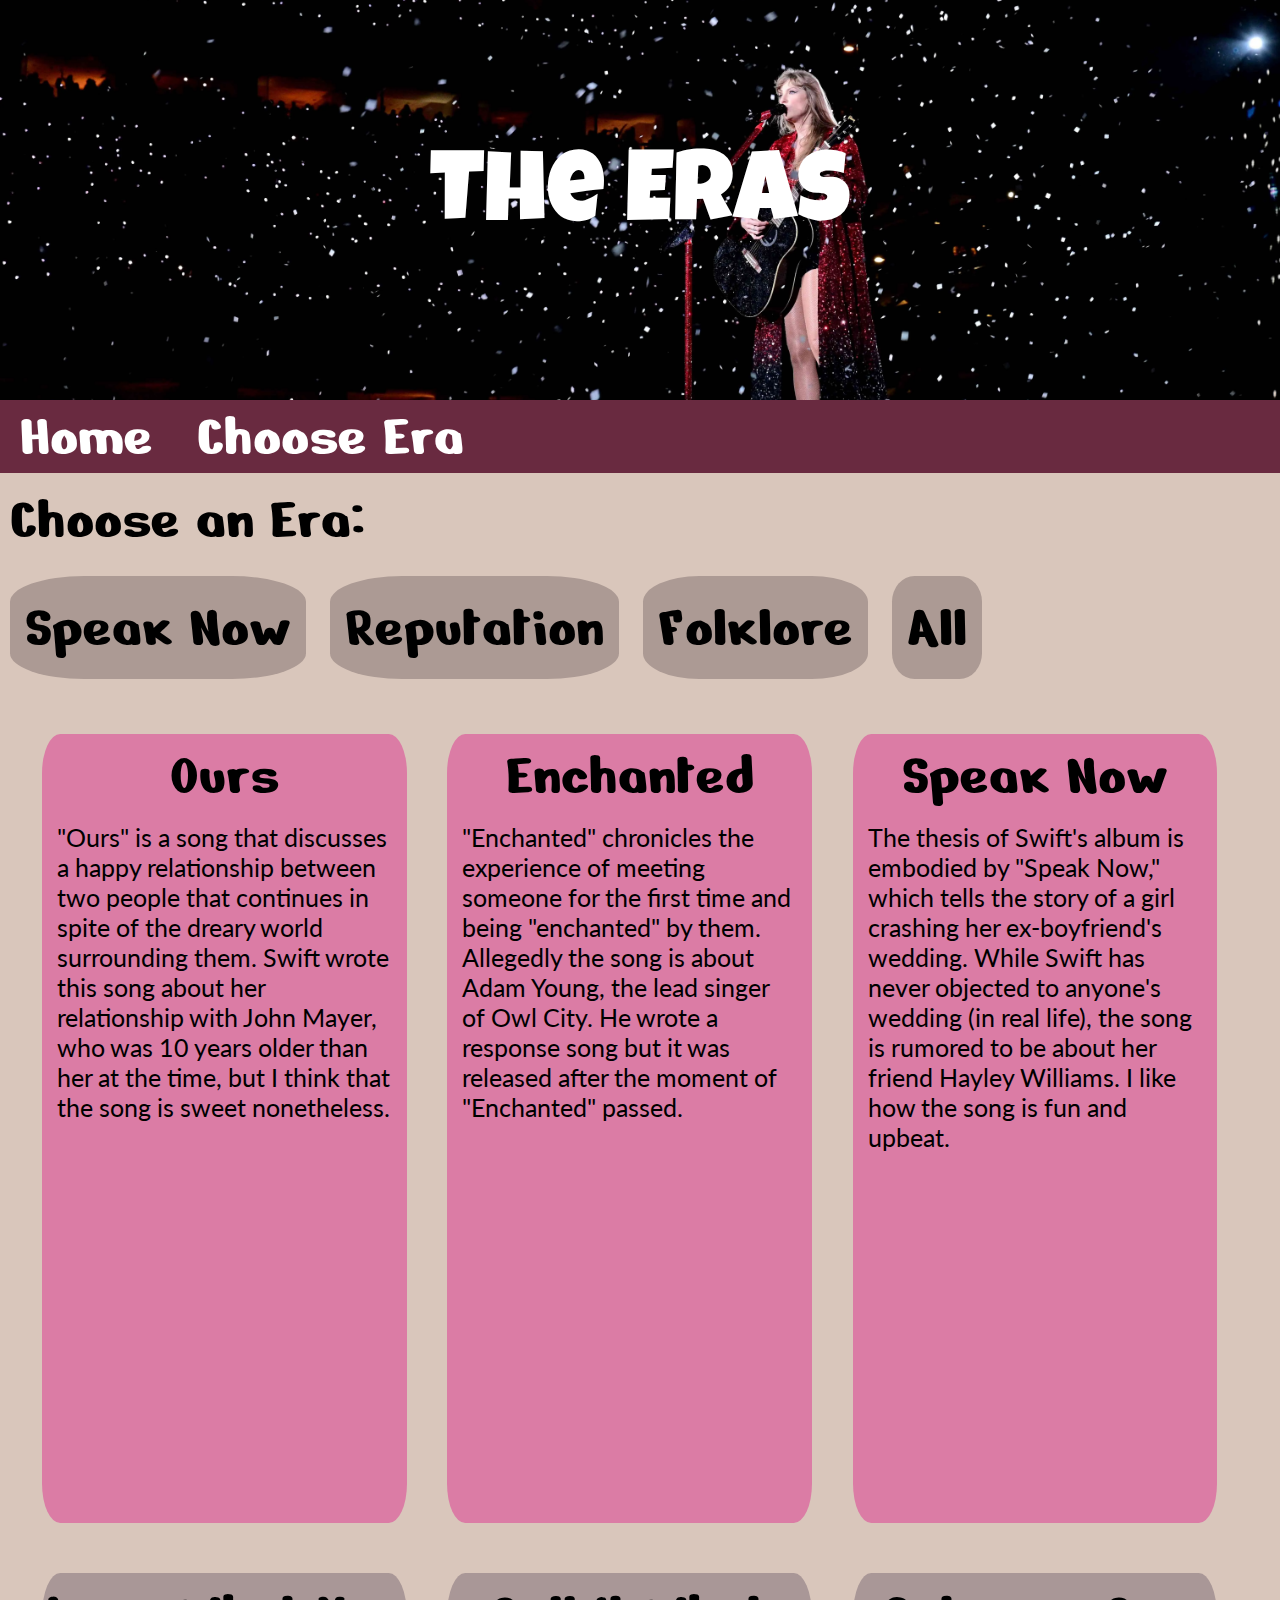
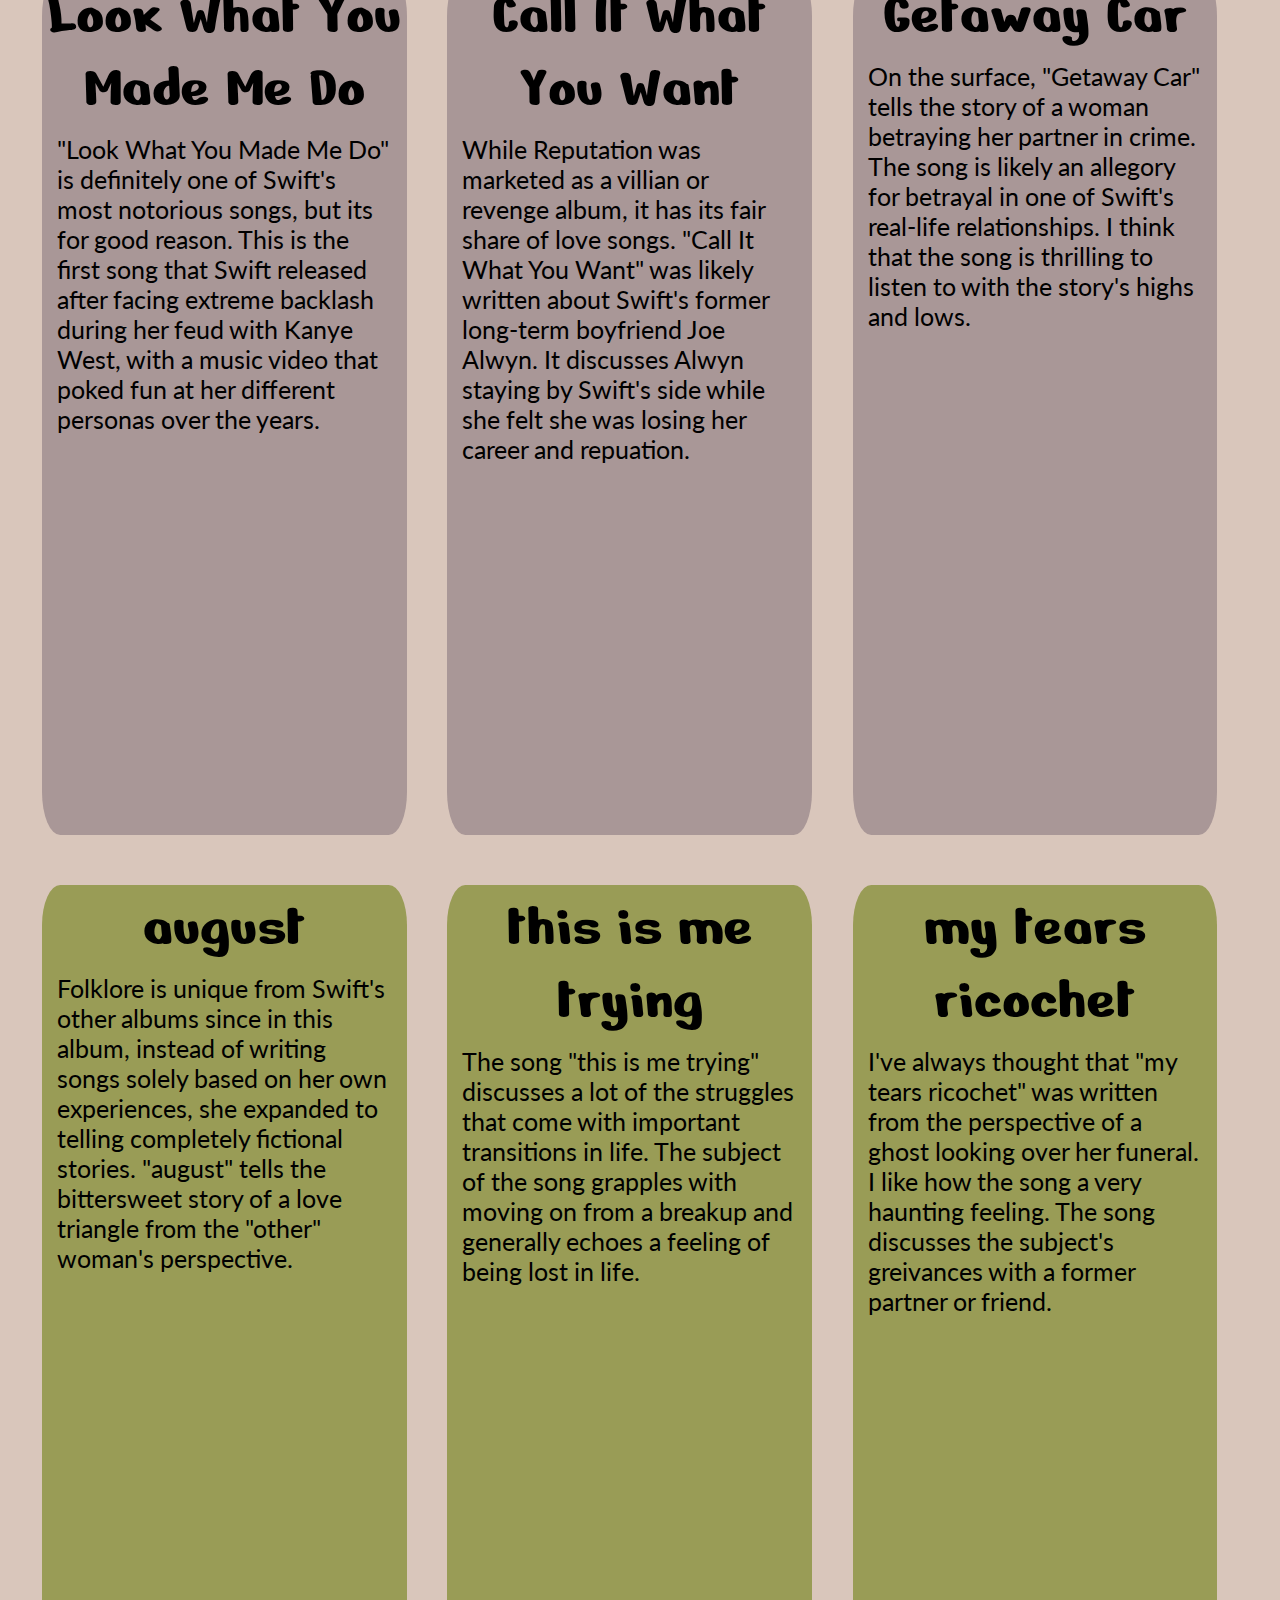
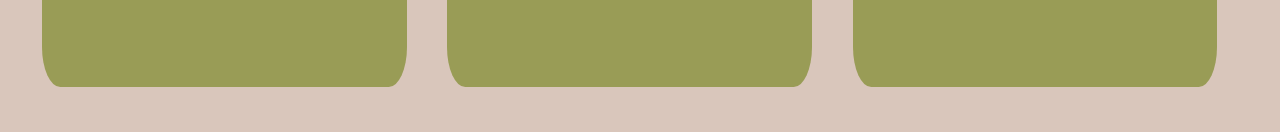
==== commit 5495a9bb: "changed fonts and styling of buttons" ====
--- a/chooseEra.html
+++ b/chooseEra.html
@@ -9,6 +9,9 @@
     <link rel="stylesheet" href="https://fonts.googleapis.com/css?family=Playfair%20Display%20SC">
     <link rel="stylesheet" href="https://fonts.googleapis.com/css?family=Dancing%20Script">
     <link rel="stylesheet" href="https://fonts.googleapis.com/css?family=Kalam">
+    <link rel="preconnect" href="https://fonts.googleapis.com">
+    <link rel="preconnect" href="https://fonts.gstatic.com" crossorigin>
+    <link href="https://fonts.googleapis.com/css2?family=Akaya+Kanadaka&family=Cinzel&family=Fondamento&family=Lato&family=Nerko+One&family=Pirata+One&family=Satisfy&family=Tangerine:wght@700&family=UnifrakturMaguntia&display=swap" rel="stylesheet">
     <script src="js/eraChoice.js"></script>
     <title>The Eras</title>
 </head>
--- a/css/style.css
+++ b/css/style.css
@@ -29,7 +29,7 @@
 
 .speak h1 {
     color: white;
-    font-family: 'Dancing Script', 'Times New Roman', Times, serif;
+    font-family: 'Dancing Script', cursive;
 }
 
 body.speak {
@@ -70,7 +70,7 @@
     border-radius: 5%;
     padding: 5px;
     width: 90%;
-    margin: 10px;
+    margin: 25px 10px;
     /* animation-name: flyIn;
     animation-duration: 4s; */
 }
@@ -272,7 +272,7 @@
 }
 
 header.reputation h1 {
-    font-family: "Playfair Dispay SC", Times, serif;
+    font-family: "UnifrakturMaguntia", Times, serif;
 }
 
 header.folklore h1 {
@@ -311,10 +311,10 @@
 
 button {
     font-size: 40px;
-    padding: 10px;
+    padding: 15px;
     background-color: #ac9a94;
     margin: 10px;
-    border-radius: 20%;
+    border-radius: 25%;
 }
 
 .birdOne {
@@ -343,6 +343,36 @@
     padding: 10px;
     border: 10px solid palevioletred;
 }
+
+div.song_container p, .eras p, .eras figcaption {
+    font-family: 'Lato', sans-serif;
+}
+
+.speak h2, .speak h3, .speak nav a, .speak button {
+    font-family: 'Satisfy', cursive;
+}
+
+.reputation h2, .reputation h3, .reputation nav a, .reputation button {
+    font-family: 'Pirata One', serif;
+}
+
+.folklore h2, .folklore h3, .folklore nav a, .folklore button {
+    font-family: 'Akaya Kanadaka', sans-serif;
+}
+
+.choose h2, .choose h3, .choose nav a, .choose button, .eras h2, .eras h3, .eras nav a, .eras button {
+    font-family: 'Nerko One', sans-serif;
+}
+
+.folklore button {
+    background-color: #453c1c;
+    color: #c6c2ba;
+}
+
+.speak button {
+    background-color: #ce8daf;
+}
+
 
 @media only screen and (min-width: 600px) {
     /* tablet view */
@@ -477,6 +507,42 @@
     div.song_container div:hover {
         transform: rotateY(-20deg);
     }
+
+    header.folklore h1 {
+        font-size: 150px;
+        padding: 100px 0px;
+    }
+
+    header.reputation h1 {
+        font-size: 150px;
+        padding: 120px 0px;
+    }
+
+    header.speak h1 {
+        font-size: 150px;
+        padding: 100px 0px;
+    }
+
+    .folklore h2, .folklore h3, .folklore nav a, .folklore button {
+        font-size: 60px;
+    }
+    
+    .choose h2, .choose h3, .choose nav a, .choose button, .eras nav a {
+        font-size: 60px;
+    }
+
+    .folklore h2, .folklore h3, .folklore nav a, .folklore button {
+        font-size: 60px;
+    }
+    
+    .reputation h2, .reputation h3, .reputation nav a, .reputation button {
+        font-size: 60px;
+    }
+
+    .speak h2, .speak h3, .speak nav a, .speak button {
+        font-size: 60px;
+    }
+    
 }
 
 @media only screen and (min-width: 790px) {
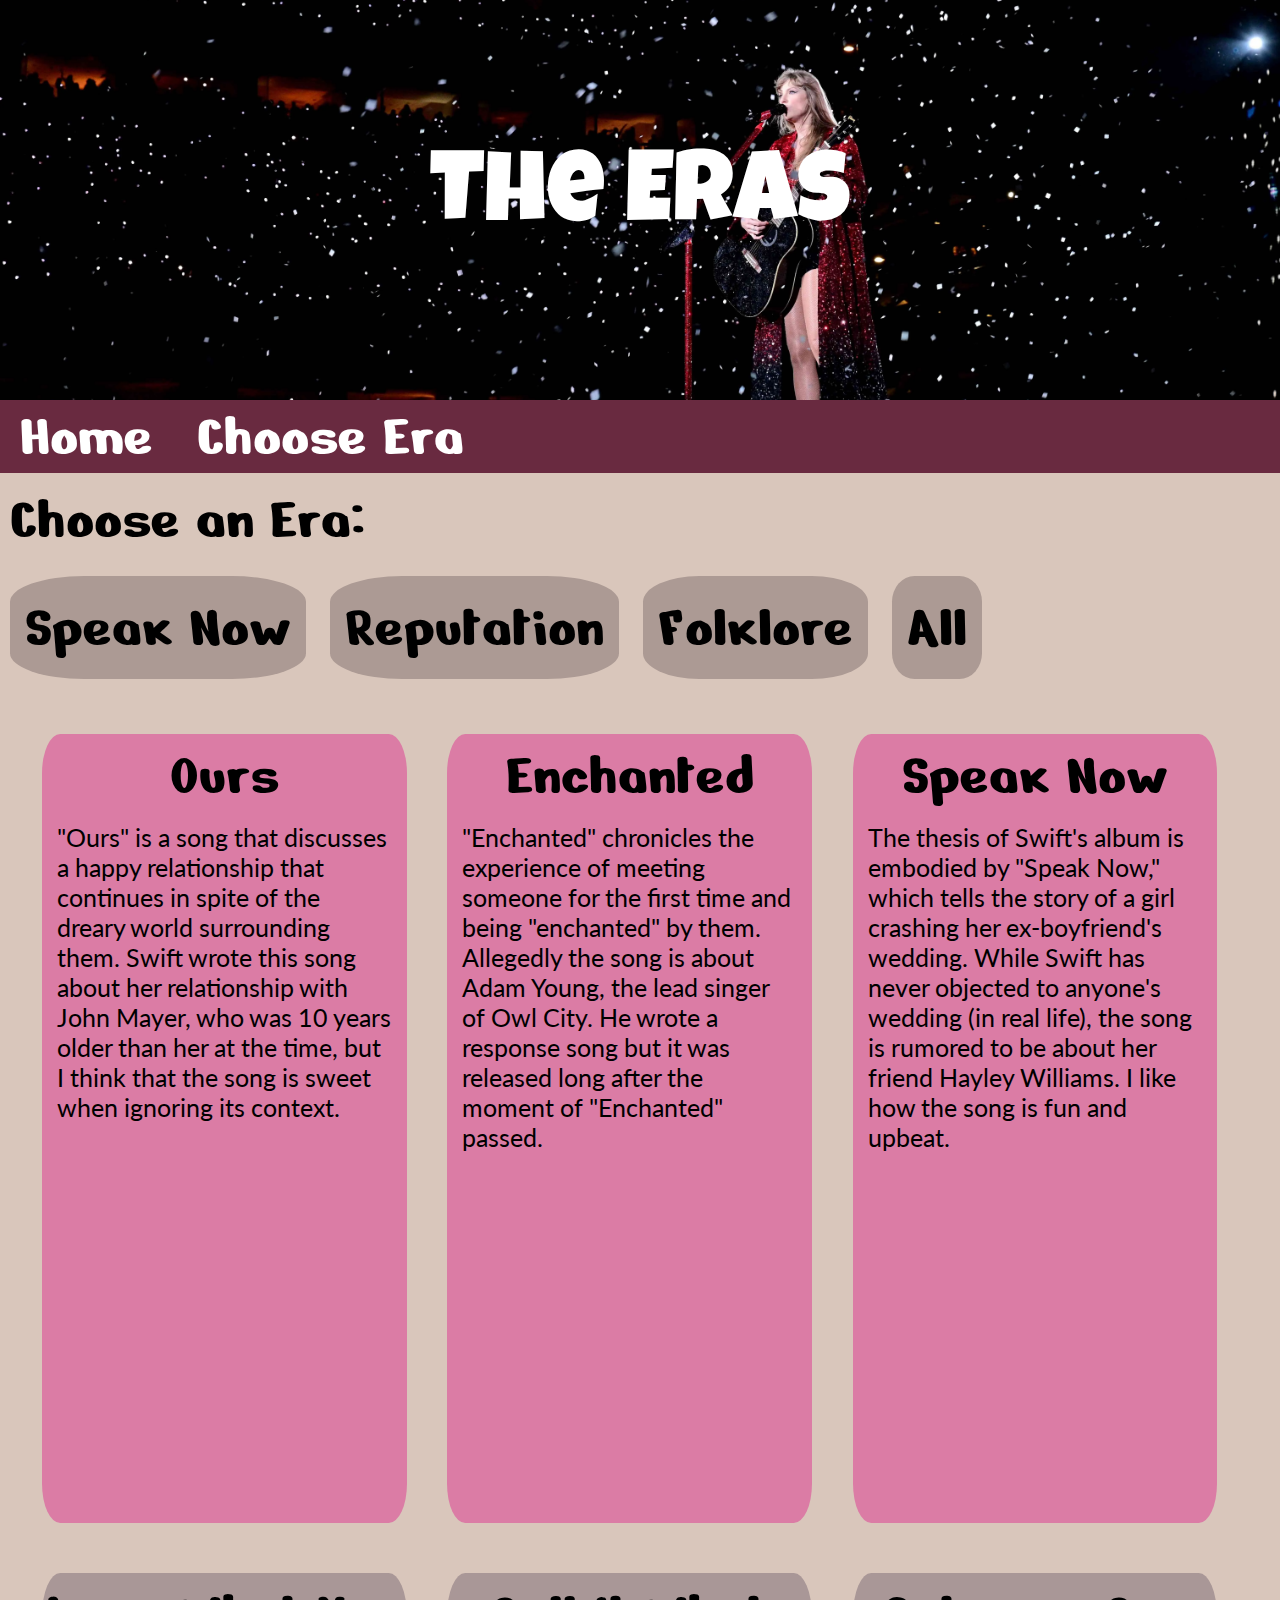
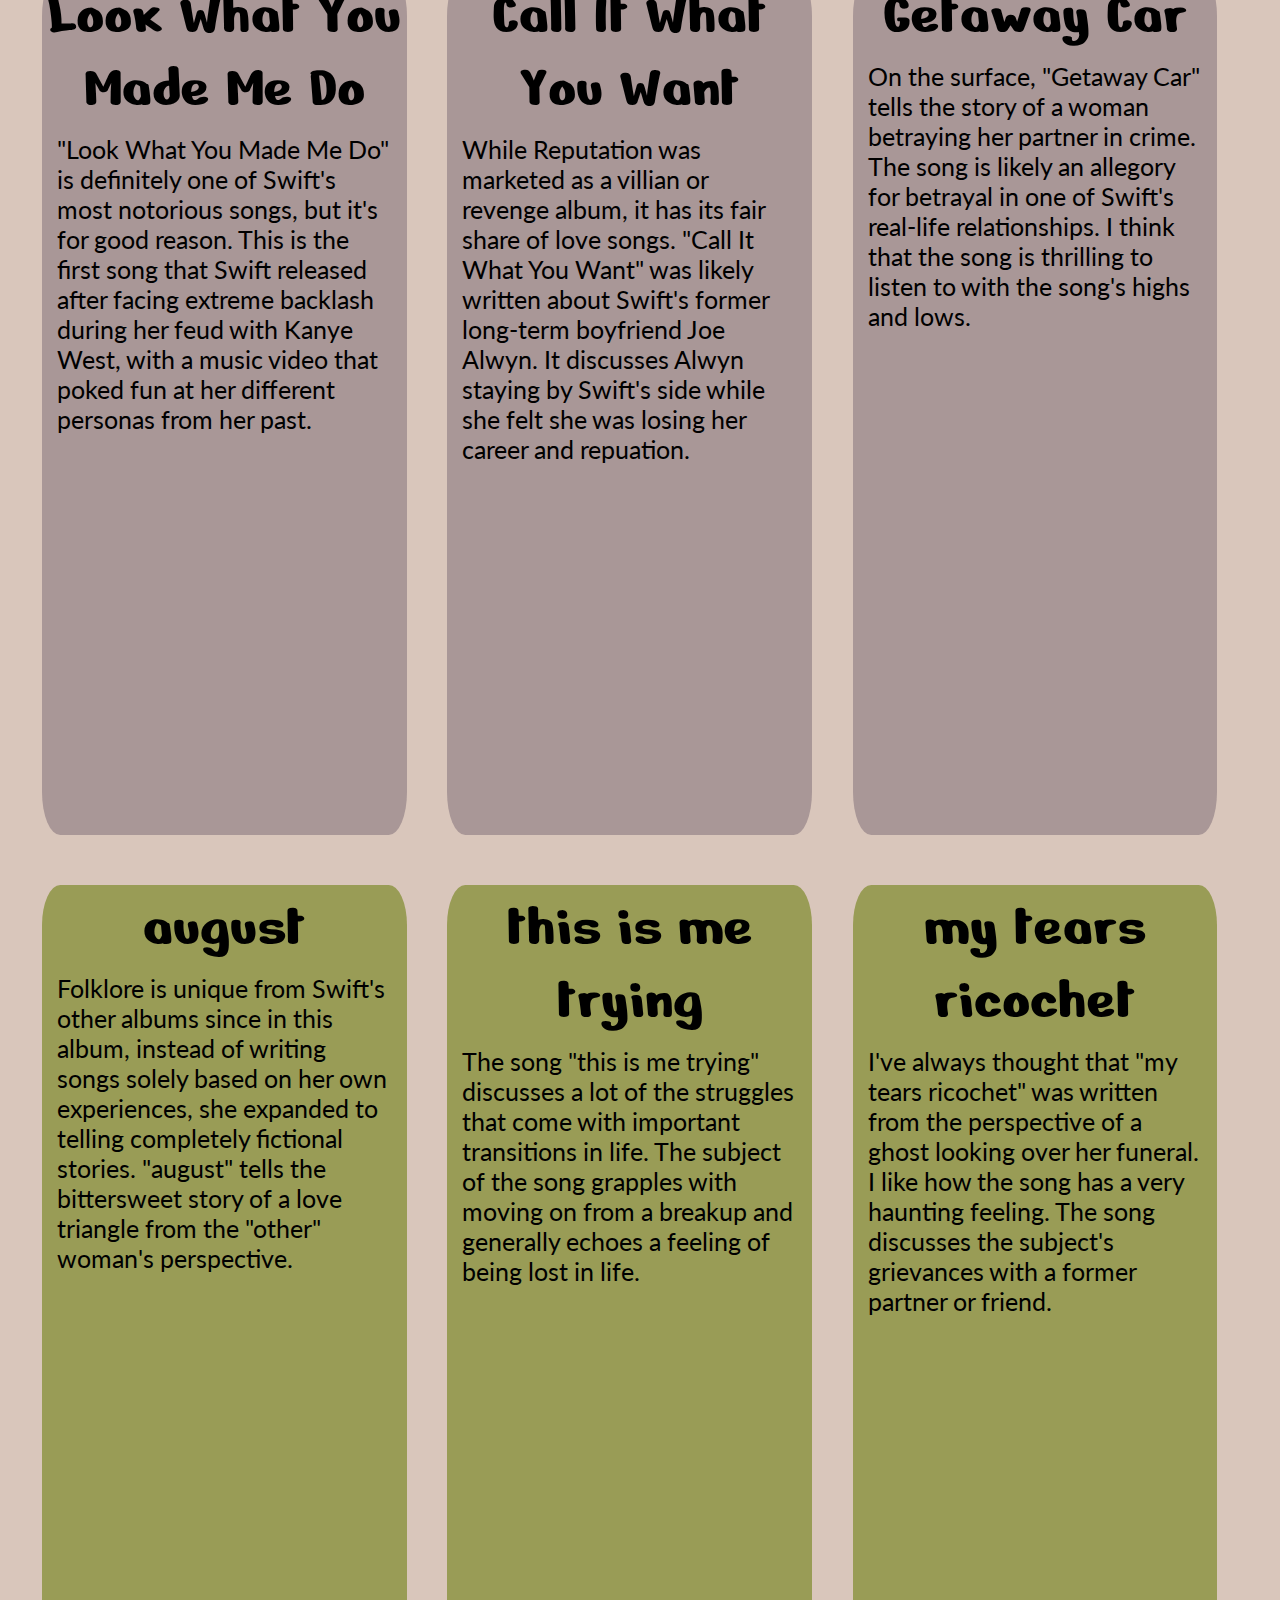
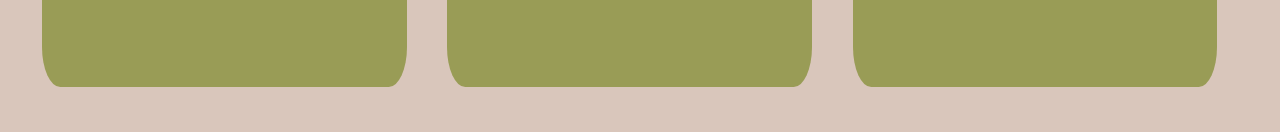
==== commit 10db0ace: "got responsive cards to work and fixed validator and grammar issues" ====
--- a/chooseEra.html
+++ b/chooseEra.html
@@ -13,6 +13,7 @@
     <link rel="preconnect" href="https://fonts.gstatic.com" crossorigin>
     <link href="https://fonts.googleapis.com/css2?family=Akaya+Kanadaka&family=Cinzel&family=Fondamento&family=Lato&family=Nerko+One&family=Pirata+One&family=Satisfy&family=Tangerine:wght@700&family=UnifrakturMaguntia&display=swap" rel="stylesheet">
     <script src="js/eraChoice.js"></script>
+    <script src="js/responsiveCards.js"></script>
     <title>The Eras</title>
 </head>
 <body class="choose" onmousemove="snakeMove(event)">
@@ -600,37 +601,37 @@
 
     <main>
         <h2>Choose an Era:</h2>
-        <nav>
-            <button onClick="chooseSpeakNow()" >Speak Now</button>
-            <button onClick="chooseReputation()" >Reputation</button>
-            <button onClick="chooseFolklore()" >Folklore</button>
-            <button onClick="chooseAll()">All</button>
+        <nav aria-label="navigate between albums">
+            <button aria-label="Choose songs from Speak Now" onClick="chooseSpeakNow()" >Speak Now</button>
+            <button aria-label="Choose songs from Reputation" onClick="chooseReputation()" >Reputation</button>
+            <button aria-label="Choose songs from folklore" onClick="chooseFolklore()" >Folklore</button>
+            <button aria-label="Choose all available songs" onClick="chooseAll()">All</button>
         </nav>
 
         <div class="song_container">
-            <div class="song_speak">
+            <div class="song_speak" onmousemove="rotateCard(event)" onmouseout="resetCard(event)">
                 <h3>Ours</h3>
-                <p>"Ours" is a song that discusses a happy relationship between two people
+                <p>"Ours" is a song that discusses a happy relationship 
                     that continues in spite of the dreary world surrounding them. Swift
                     wrote this song about her relationship with John Mayer, who 
                     was 10 years older than her at the time, but I think that the song
-                    is sweet nonetheless.
-                </p>
-                <iframe style="border-radius:12px" src="https://open.spotify.com/embed/track/3yNJkriPzWjkkDAWHIAVUq?utm_source=generator" width="100%" height="352" frameBorder="0" allowfullscreen="" allow="autoplay; clipboard-write; encrypted-media; fullscreen; picture-in-picture" loading="lazy"></iframe>
-            </div>
-
-            <div class="song_speak">
+                    is sweet when ignoring its context.
+                </p>
+                <iframe aria-label="spotify widget to play preview of Ours" style="border-radius:12px" src="https://open.spotify.com/embed/track/3yNJkriPzWjkkDAWHIAVUq?utm_source=generator" width="100%" height="352" frameBorder="0" allowfullscreen="" allow="autoplay; clipboard-write; encrypted-media; fullscreen; picture-in-picture" loading="lazy"></iframe>
+            </div>
+
+            <div class="song_speak" onmousemove="rotateCard(event)" onmouseout="resetCard(event)">
                 <h3>Enchanted</h3>
                 <p>
                     "Enchanted" chronicles the experience of meeting someone for the first
                     time and being "enchanted" by them. Allegedly the song is about Adam Young, 
                     the lead singer of Owl City. He wrote a response song but it was released 
-                    after the moment of "Enchanted" passed.
-                </p>
-                <iframe style="border-radius:12px" src="https://open.spotify.com/embed/track/3sW3oSbzsfecv9XoUdGs7h?utm_source=generator" width="100%" height="352" frameBorder="0" allowfullscreen="" allow="autoplay; clipboard-write; encrypted-media; fullscreen; picture-in-picture" loading="lazy"></iframe>
-            </div>
-
-            <div class="song_speak">
+                    long after the moment of "Enchanted" passed.
+                </p>
+                <iframe aria-label="spotify widget to play preview of Enchanted" style="border-radius:12px" src="https://open.spotify.com/embed/track/3sW3oSbzsfecv9XoUdGs7h?utm_source=generator" width="100%" height="352" frameBorder="0" allowfullscreen="" allow="autoplay; clipboard-write; encrypted-media; fullscreen; picture-in-picture" loading="lazy"></iframe>
+            </div>
+
+            <div class="song_speak" onmousemove="rotateCard(event)" onmouseout="resetCard(event)">
                 <h3>Speak Now</h3>
                 <p>
                     The thesis of Swift's album is embodied by "Speak Now," which tells 
@@ -639,21 +640,21 @@
                     rumored to be about her friend Hayley Williams. I like how the song is 
                     fun and upbeat.
                 </p>
-                <iframe style="border-radius:12px" src="https://open.spotify.com/embed/track/5xXqyjLicvEpch72qEryFT?utm_source=generator" width="100%" height="352" frameBorder="0" allowfullscreen="" allow="autoplay; clipboard-write; encrypted-media; fullscreen; picture-in-picture" loading="lazy"></iframe>
-            </div>
-
-            <div class="song_rep">
+                <iframe aria-label="spotify widget to play preview of Speak Now" style="border-radius:12px" src="https://open.spotify.com/embed/track/5xXqyjLicvEpch72qEryFT?utm_source=generator" width="100%" height="352" frameBorder="0" allowfullscreen="" allow="autoplay; clipboard-write; encrypted-media; fullscreen; picture-in-picture" loading="lazy"></iframe>
+            </div>
+
+            <div class="song_rep" onmousemove="rotateCard(event)" onmouseout="resetCard(event)">
                 <h3>Look What You Made Me Do</h3>
                 <p>
                     "Look What You Made Me Do" is definitely one of Swift's most 
-                    notorious songs, but its for good reason. This is the first song 
+                    notorious songs, but it's for good reason. This is the first song 
                     that Swift released after facing extreme backlash during her feud 
                     with Kanye West, with a music video that poked fun at her different 
-                    personas over the years.
-                </p>
-                <iframe style="border-radius:12px" src="https://open.spotify.com/embed/track/1P17dC1amhFzptugyAO7Il?utm_source=generator" width="100%" height="352" frameBorder="0" allowfullscreen="" allow="autoplay; clipboard-write; encrypted-media; fullscreen; picture-in-picture" loading="lazy"></iframe>
-            </div>
-            <div class="song_rep">
+                    personas from her past.
+                </p>
+                <iframe aria-label="spotify widget to play preview of Look What You Made Me Do" style="border-radius:12px" src="https://open.spotify.com/embed/track/1P17dC1amhFzptugyAO7Il?utm_source=generator" width="100%" height="352" frameBorder="0" allowfullscreen="" allow="autoplay; clipboard-write; encrypted-media; fullscreen; picture-in-picture" loading="lazy"></iframe>
+            </div>
+            <div class="song_rep" onmousemove="rotateCard(event)" onmouseout="resetCard(event)">
                 <h3>Call It What You Want</h3>
                 <p>
                     While Reputation was marketed as a villian or revenge album, 
@@ -662,21 +663,21 @@
                     It discusses Alwyn staying by Swift's side while she felt she was 
                     losing her career and repuation.
                 </p>
-                <iframe style="border-radius:12px" src="https://open.spotify.com/embed/track/1GwMQaZz6Au3QLDbjbMdme?utm_source=generator" width="100%" height="352" frameBorder="0" allowfullscreen="" allow="autoplay; clipboard-write; encrypted-media; fullscreen; picture-in-picture" loading="lazy"></iframe>
-            </div>
-            <div class="song_rep">
+                <iframe aria-label="spotify widget to play preview of Call It What You Want" style="border-radius:12px" src="https://open.spotify.com/embed/track/1GwMQaZz6Au3QLDbjbMdme?utm_source=generator" width="100%" height="352" frameBorder="0" allowfullscreen="" allow="autoplay; clipboard-write; encrypted-media; fullscreen; picture-in-picture" loading="lazy"></iframe>
+            </div>
+            <div class="song_rep" onmousemove="rotateCard(event)" onmouseout="resetCard(event)">
                 <h3>Getaway Car</h3>
                 <p>
                     On the surface, "Getaway Car" tells the story of a woman betraying her 
                     partner in crime. The song is likely an allegory for betrayal in 
                     one of Swift's real-life relationships. I think that the 
-                    song is thrilling to listen to with the story's highs and lows.
-                </p>
-                <iframe style="border-radius:12px" src="https://open.spotify.com/embed/track/0VE4kBnHJUgtMf0dy6DRmW?utm_source=generator" width="100%" height="352" frameBorder="0" allowfullscreen="" allow="autoplay; clipboard-write; encrypted-media; fullscreen; picture-in-picture" loading="lazy"></iframe>
-
-            </div>
-
-            <div class="song_folklore">
+                    song is thrilling to listen to with the song's highs and lows.
+                </p>
+                <iframe aria-label="spotify widget to play preview of Getaway Car" style="border-radius:12px" src="https://open.spotify.com/embed/track/0VE4kBnHJUgtMf0dy6DRmW?utm_source=generator" width="100%" height="352" frameBorder="0" allowfullscreen="" allow="autoplay; clipboard-write; encrypted-media; fullscreen; picture-in-picture" loading="lazy"></iframe>
+
+            </div>
+
+            <div class="song_folklore" onmousemove="rotateCard(event)" onmouseout="resetCard(event)">
                 <h3>august</h3>
                 <p>
                     Folklore is unique from Swift's other albums since 
@@ -685,9 +686,9 @@
                     completely fictional stories. "august" tells the bittersweet story of 
                     a love triangle from the "other" woman's perspective.
                 </p>
-                <iframe style="border-radius:12px" src="https://open.spotify.com/embed/track/6nK2pIKFcRc5frrZKHgsiT?utm_source=generator" width="100%" height="352" frameBorder="0" allowfullscreen="" allow="autoplay; clipboard-write; encrypted-media; fullscreen; picture-in-picture" loading="lazy"></iframe>
-            </div>
-            <div class="song_folklore">
+                <iframe aria-label="spotify widget to play preview of august" style="border-radius:12px" src="https://open.spotify.com/embed/track/6nK2pIKFcRc5frrZKHgsiT?utm_source=generator" width="100%" height="352" frameBorder="0" allowfullscreen="" allow="autoplay; clipboard-write; encrypted-media; fullscreen; picture-in-picture" loading="lazy"></iframe>
+            </div>
+            <div class="song_folklore" onmousemove="rotateCard(event)" onmouseout="resetCard(event)">
                 <h3>this is me trying</h3>
                 <p>
                     The song "this is me trying" discusses a lot of 
@@ -695,18 +696,18 @@
                     The subject of the song grapples with moving on from 
                     a breakup and generally echoes a feeling of being lost in life.
                 </p>
-                <iframe style="border-radius:12px" src="https://open.spotify.com/embed/track/7cm50Lw03k6VvRauJtkyTj?utm_source=generator" width="100%" height="352" frameBorder="0" allowfullscreen="" allow="autoplay; clipboard-write; encrypted-media; fullscreen; picture-in-picture" loading="lazy"></iframe>
-            </div>
-            <div class="song_folklore">
+                <iframe aria-label="spotify widget to play preview of this is me trying" style="border-radius:12px" src="https://open.spotify.com/embed/track/7cm50Lw03k6VvRauJtkyTj?utm_source=generator" width="100%" height="352" frameBorder="0" allowfullscreen="" allow="autoplay; clipboard-write; encrypted-media; fullscreen; picture-in-picture" loading="lazy"></iframe>
+            </div>
+            <div class="song_folklore" onmousemove="rotateCard(event)" onmouseout="resetCard(event)">
                 <h3>my tears ricochet</h3>
                 <p>
                     I've always thought that "my tears ricochet" was 
                     written from the perspective of a ghost looking over 
-                    her funeral. I like how the song a very haunting feeling. 
-                    The song discusses the subject's greivances with 
+                    her funeral. I like how the song has a very haunting feeling. 
+                    The song discusses the subject's grievances with 
                     a former partner or friend.
                 </p>
-                <iframe style="border-radius:12px" src="https://open.spotify.com/embed/track/5P2bHCDM2tsgIaYWsZMhu5?utm_source=generator" width="100%" height="352" frameBorder="0" allowfullscreen="" allow="autoplay; clipboard-write; encrypted-media; fullscreen; picture-in-picture" loading="lazy"></iframe>
+                <iframe aria-label="spotify widget to play preview of my tears ricochet" style="border-radius:12px" src="https://open.spotify.com/embed/track/5P2bHCDM2tsgIaYWsZMhu5?utm_source=generator" width="100%" height="352" frameBorder="0" allowfullscreen="" allow="autoplay; clipboard-write; encrypted-media; fullscreen; picture-in-picture" loading="lazy"></iframe>
             </div>
 
         </div>
--- a/css/style.css
+++ b/css/style.css
@@ -210,6 +210,10 @@
     padding: 10px;
   }
 
+.eras nav li a {
+    color: black;
+}
+
 nav li a:hover {
     background-color: #8945be;
 }
@@ -504,9 +508,9 @@
         font-size: 100px;
     }
 
-    div.song_container div:hover {
+    /* div.song_container div:hover {
         transform: rotateY(-20deg);
-    }
+    } */
 
     header.folklore h1 {
         font-size: 150px;
